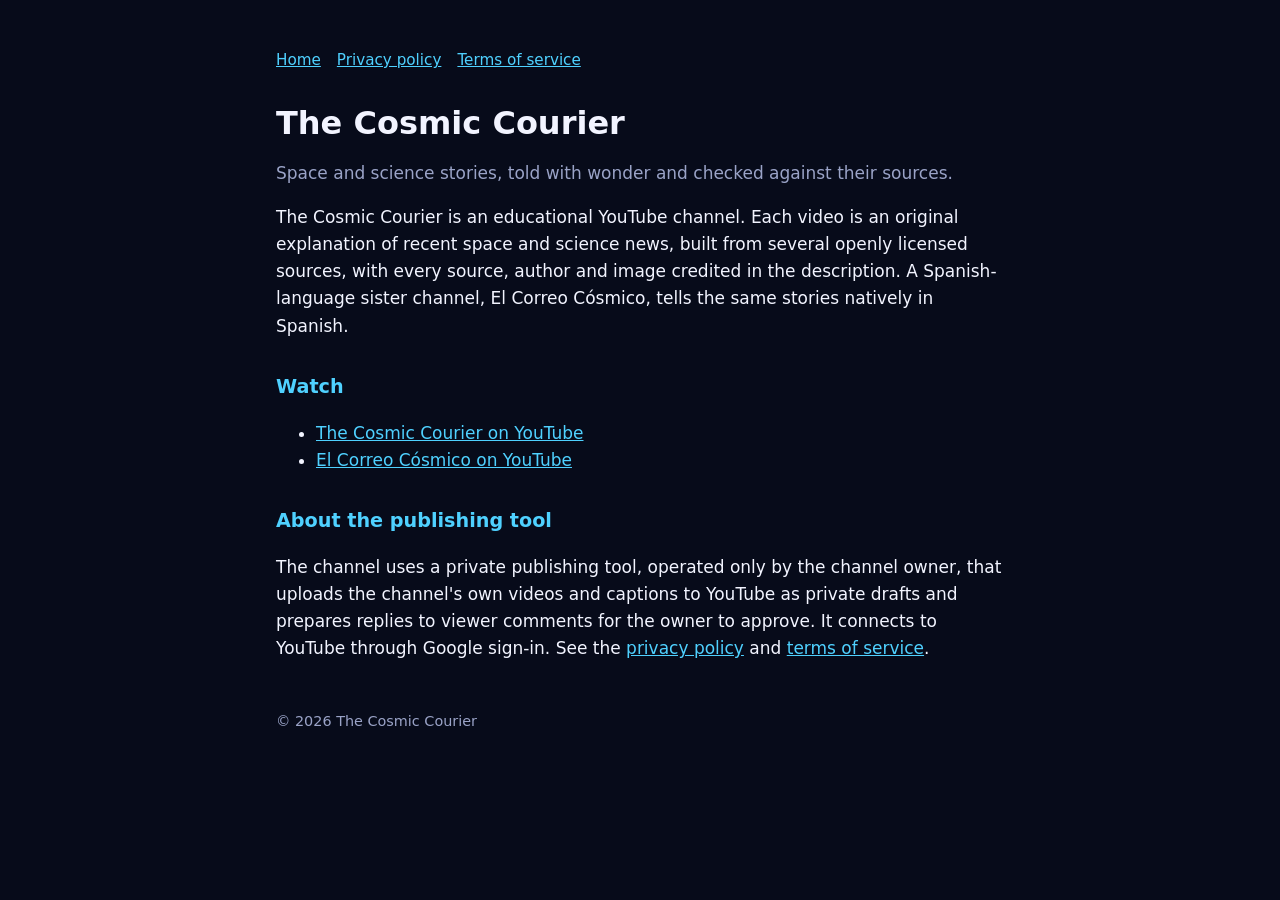
==== index.html @ 9f7a8f9c "Add files via upload" ====
<!doctype html>
<html lang="en">
<head>
<meta charset="utf-8">
<meta name="viewport" content="width=device-width, initial-scale=1">
<title>The Cosmic Courier</title>
<meta name="description" content="The Cosmic Courier: original, well-sourced space and science stories on YouTube.">
<link rel="stylesheet" href="style.css">
</head>
<body>
<main>
<nav><a href="index.html">Home</a><a href="privacy.html">Privacy policy</a><a href="terms.html">Terms of service</a></nav>
<h1>The Cosmic Courier</h1>
<p class="muted">Space and science stories, told with wonder and checked against their sources.</p>
<p>The Cosmic Courier is an educational YouTube channel. Each video is an original explanation of recent
space and science news, built from several openly licensed sources, with every source, author and image
credited in the description. A Spanish-language sister channel, El Correo C&oacute;smico, tells the same
stories natively in Spanish.</p>
<h2>Watch</h2>
<ul>
<li><a href="https://www.youtube.com/@TheCosmicCourier">The Cosmic Courier on YouTube</a></li>
<li><a href="https://www.youtube.com/@ElCorreoC%C3%B3smico">El Correo C&oacute;smico on YouTube</a></li>
</ul>
<h2>About the publishing tool</h2>
<p>The channel uses a private publishing tool, operated only by the channel owner, that uploads the
channel's own videos and captions to YouTube as private drafts and prepares replies to viewer comments
for the owner to approve. It connects to YouTube through Google sign-in. See the
<a href="privacy.html">privacy policy</a> and <a href="terms.html">terms of service</a>.</p>
<footer>&copy; 2026 The Cosmic Courier</footer>
</main>
</body>
</html>
---- style.css ----
:root { --bg: #070B1A; --surface: #111833; --text: #F2F4FF; --muted: #9AA3C7; --accent: #4FD1FF; }
* { box-sizing: border-box; }
body { margin: 0; background: var(--bg); color: var(--text); font: 17px/1.6 Inter, system-ui, -apple-system, "Segoe UI", sans-serif; }
main { max-width: 760px; margin: 0 auto; padding: 48px 16px 64px; }
h1 { font-size: 2rem; line-height: 1.2; margin: 0 0 8px; }
h2 { font-size: 1.2rem; margin: 32px 0 8px; color: var(--accent); }
p, li { color: var(--text); }
.muted { color: var(--muted); }
a { color: var(--accent); }
nav { display: flex; gap: 16px; flex-wrap: wrap; margin-bottom: 32px; font-size: .95rem; }
footer { margin-top: 48px; color: var(--muted); font-size: .9rem; }
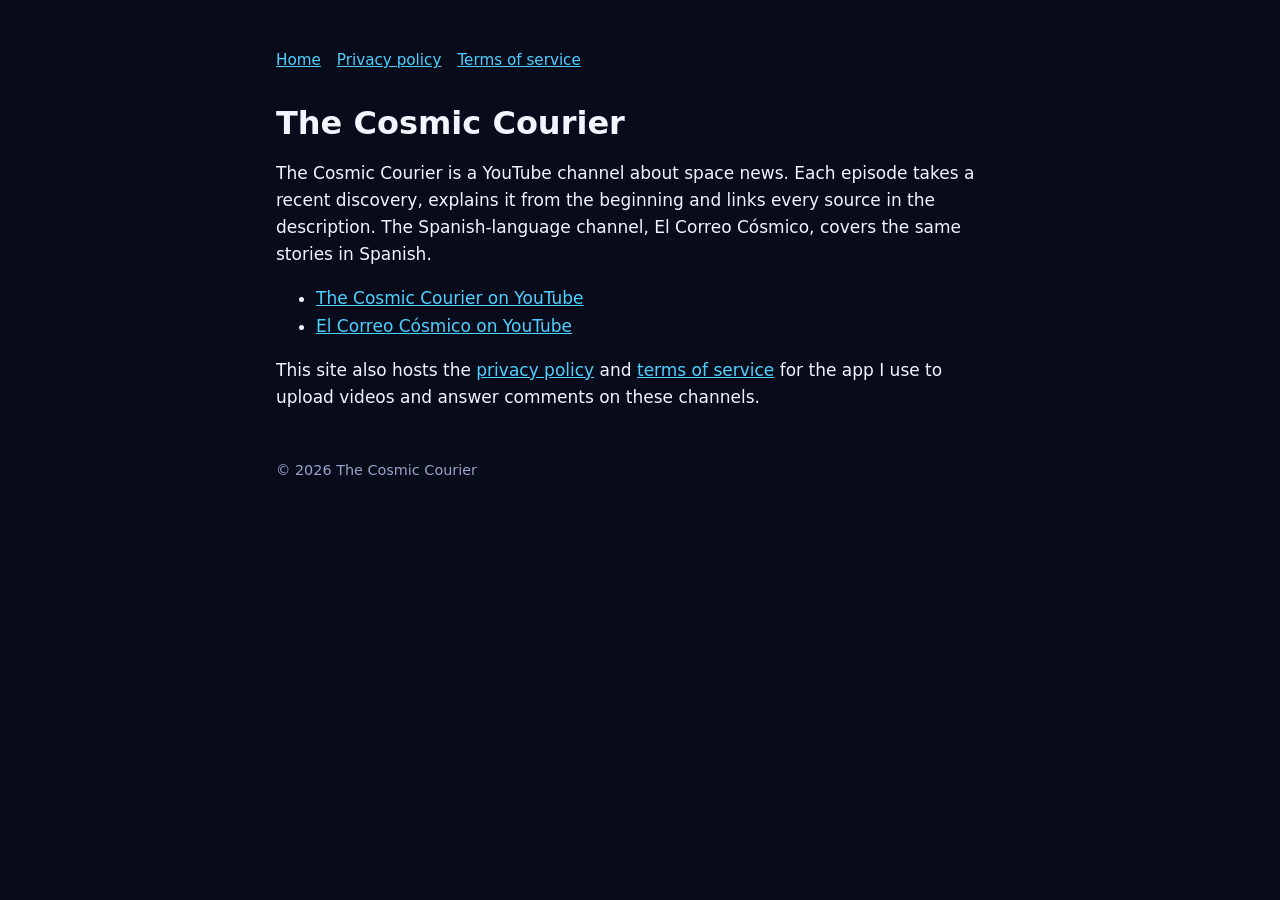
==== commit 1c263fda: "Add files via upload" ====
--- a/index.html
+++ b/index.html
@@ -4,28 +4,22 @@
 <meta charset="utf-8">
 <meta name="viewport" content="width=device-width, initial-scale=1">
 <title>The Cosmic Courier</title>
-<meta name="description" content="The Cosmic Courier: original, well-sourced space and science stories on YouTube.">
+<meta name="description" content="The Cosmic Courier, a YouTube channel about space news.">
 <link rel="stylesheet" href="style.css">
 </head>
 <body>
 <main>
 <nav><a href="index.html">Home</a><a href="privacy.html">Privacy policy</a><a href="terms.html">Terms of service</a></nav>
 <h1>The Cosmic Courier</h1>
-<p class="muted">Space and science stories, told with wonder and checked against their sources.</p>
-<p>The Cosmic Courier is an educational YouTube channel. Each video is an original explanation of recent
-space and science news, built from several openly licensed sources, with every source, author and image
-credited in the description. A Spanish-language sister channel, El Correo C&oacute;smico, tells the same
-stories natively in Spanish.</p>
-<h2>Watch</h2>
+<p>The Cosmic Courier is a YouTube channel about space news. Each episode takes a recent discovery,
+explains it from the beginning and links every source in the description. The Spanish-language
+channel, El Correo C&oacute;smico, covers the same stories in Spanish.</p>
 <ul>
 <li><a href="https://www.youtube.com/@TheCosmicCourier">The Cosmic Courier on YouTube</a></li>
 <li><a href="https://www.youtube.com/@ElCorreoC%C3%B3smico">El Correo C&oacute;smico on YouTube</a></li>
 </ul>
-<h2>About the publishing tool</h2>
-<p>The channel uses a private publishing tool, operated only by the channel owner, that uploads the
-channel's own videos and captions to YouTube as private drafts and prepares replies to viewer comments
-for the owner to approve. It connects to YouTube through Google sign-in. See the
-<a href="privacy.html">privacy policy</a> and <a href="terms.html">terms of service</a>.</p>
+<p>This site also hosts the <a href="privacy.html">privacy policy</a> and <a href="terms.html">terms of
+service</a> for the app I use to upload videos and answer comments on these channels.</p>
 <footer>&copy; 2026 The Cosmic Courier</footer>
 </main>
 </body>
